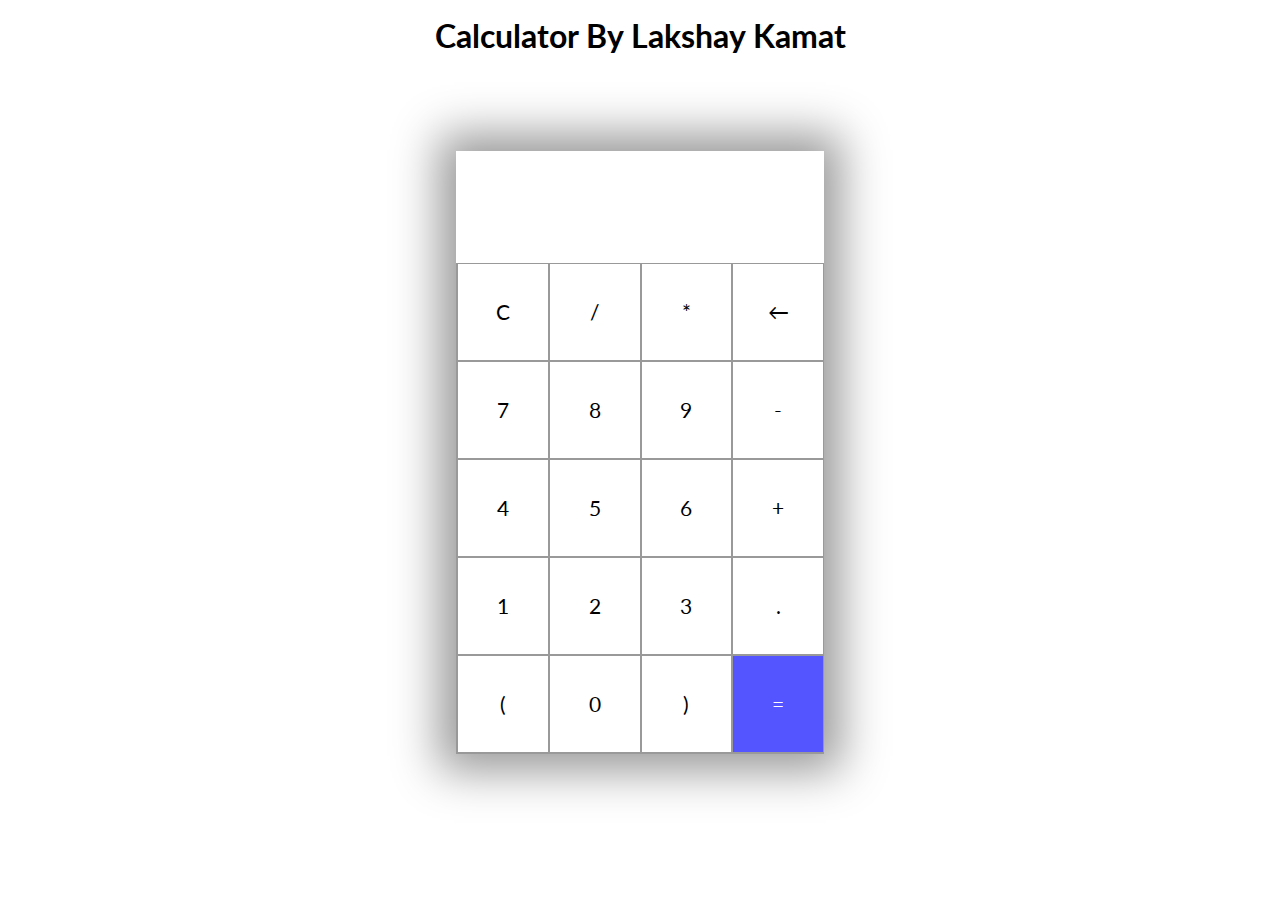
==== index.html @ 0b2449a3 "files added" ====
<html lang="en">
<head>
    <meta charset="UTF-8">
    <meta name="viewport" content="width=device-width, initial-scale=1.0">
    <title>My Calculator</title>
    <link rel="stylesheet" href="style.css">
</head>
<body>
    <div class="h1-txt">
        <h1>Calculator By Lakshay Kamat</h1>
    </div>
    <section>

        <div class="container">
            <div id="display"></div>
            <div class="buttons">
                <div class="button">C</div>
                <div class="button">/</div>
                <div class="button">*</div>
                <div class="button">&larr;</div>
                <div class="button">7</div>
                <div class="button">8</div>
                <div class="button">9</div>
                <div class="button">-</div>
                <div class="button">4</div>
                <div class="button">5</div>
                <div class="button">6</div>
                <div class="button">+</div>
                <div class="button">1</div>
                <div class="button">2</div>
                <div class="button">3</div>
                <div class="button">.</div>
                <div class="button">(</div>
                <div class="button">0</div>
                <div class="button">)</div>
                <div id="equal" class="button">=</div>
            </div>
        </div>
    </section>
    <script src="index.js"></script>
</body>
</html>
---- style.css ----
@import url('https://fonts.googleapis.com/css2?family=Lato&display=swap');
*{
    margin: 0;
    padding: 0;
    box-sizing: border-box;
    font-family: 'Lato', sans-serif;
}
section{
    margin: 0px .7rem;
}
.h1txt{
    /* border: 2px solid red; */
    margin:  auto;
    width: 100vw;
    height: auto;
}
h1{
    /* border: 2px solid red; */
    margin: 1rem auto; 
    text-align: center;
}
.container {
    max-width: 23rem;
    margin: 6rem auto 0 auto;
    box-shadow: 0px 0px 43px 17px rgba(153,153,153,1);
}

#display {
    text-align: right;
    height: 7rem;
    line-height: 1rem;
    padding: 3rem 1.5rem;
    font-size: 2.3rem;
}

.buttons {
    display: grid;
    border-bottom: 1px solid #999;
    border-left: 1px solid #999;
    grid-template-columns: 1fr 1fr 1fr 1fr;
}

.buttons > div {
    border-top: 1px solid #999;
    border-right: 1px solid #999;
}

.button {
    border: 0.5px solid #999;
    line-height: 6rem;
    text-align: center;
    font-size: 1.3rem;
    cursor: pointer;
}

#equal {
    background-color: rgb(85, 85, 255);
    color: white;
}

.button:hover {
    background-color: #323330;
    color: white;
    transition: 0.5s ease-in-out;
}
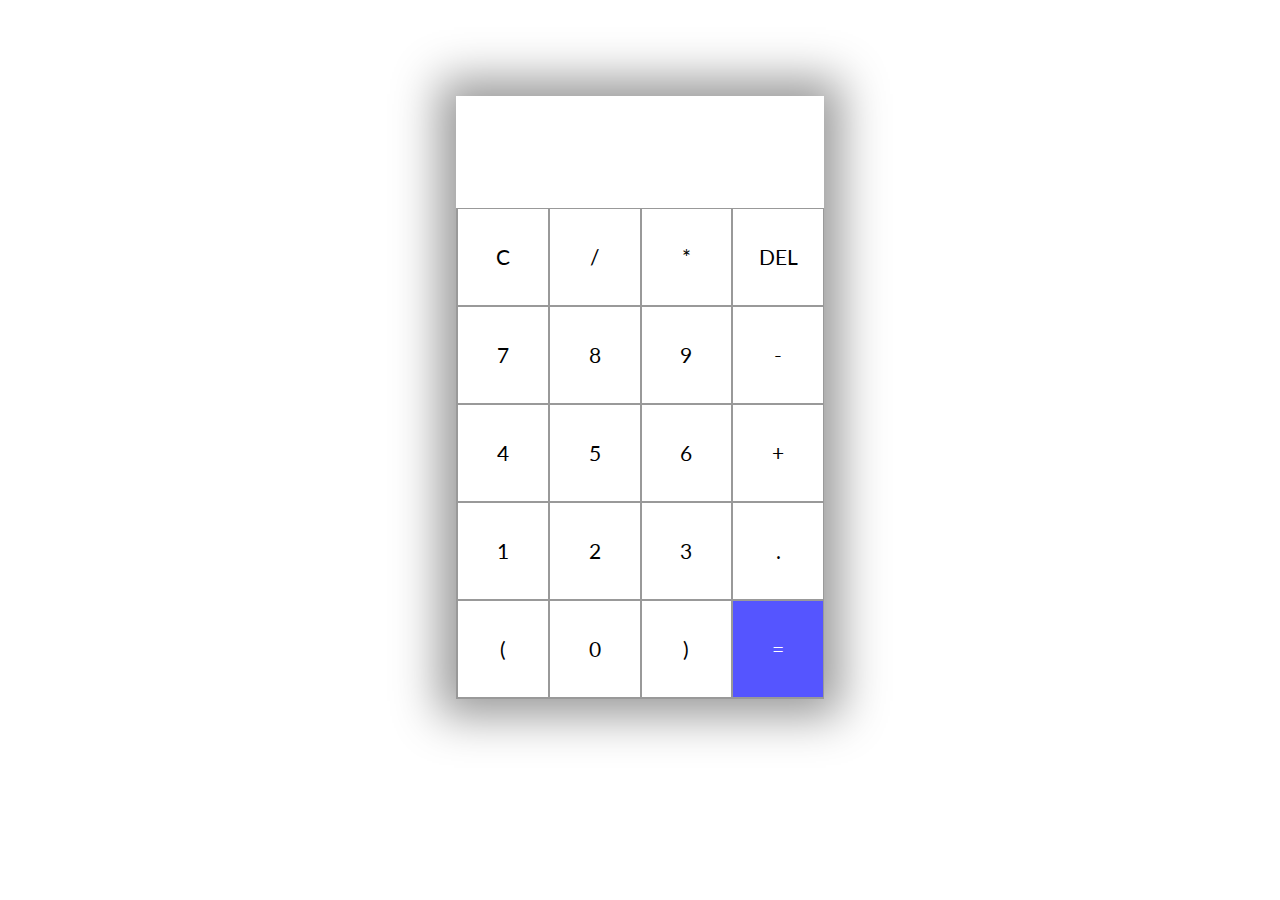
==== commit 79746658: "updated" ====
--- a/index.html
+++ b/index.html
@@ -6,9 +6,9 @@
     <link rel="stylesheet" href="style.css">
 </head>
 <body>
-    <div class="h1-txt">
+    <!-- <div class="h1-txt">
         <h1>Calculator By Lakshay Kamat</h1>
-    </div>
+    </div> -->
     <section>
 
         <div class="container">
@@ -17,7 +17,7 @@
                 <div class="button">C</div>
                 <div class="button">/</div>
                 <div class="button">*</div>
-                <div class="button">&larr;</div>
+                <div class="button">DEL</div>
                 <div class="button">7</div>
                 <div class="button">8</div>
                 <div class="button">9</div>
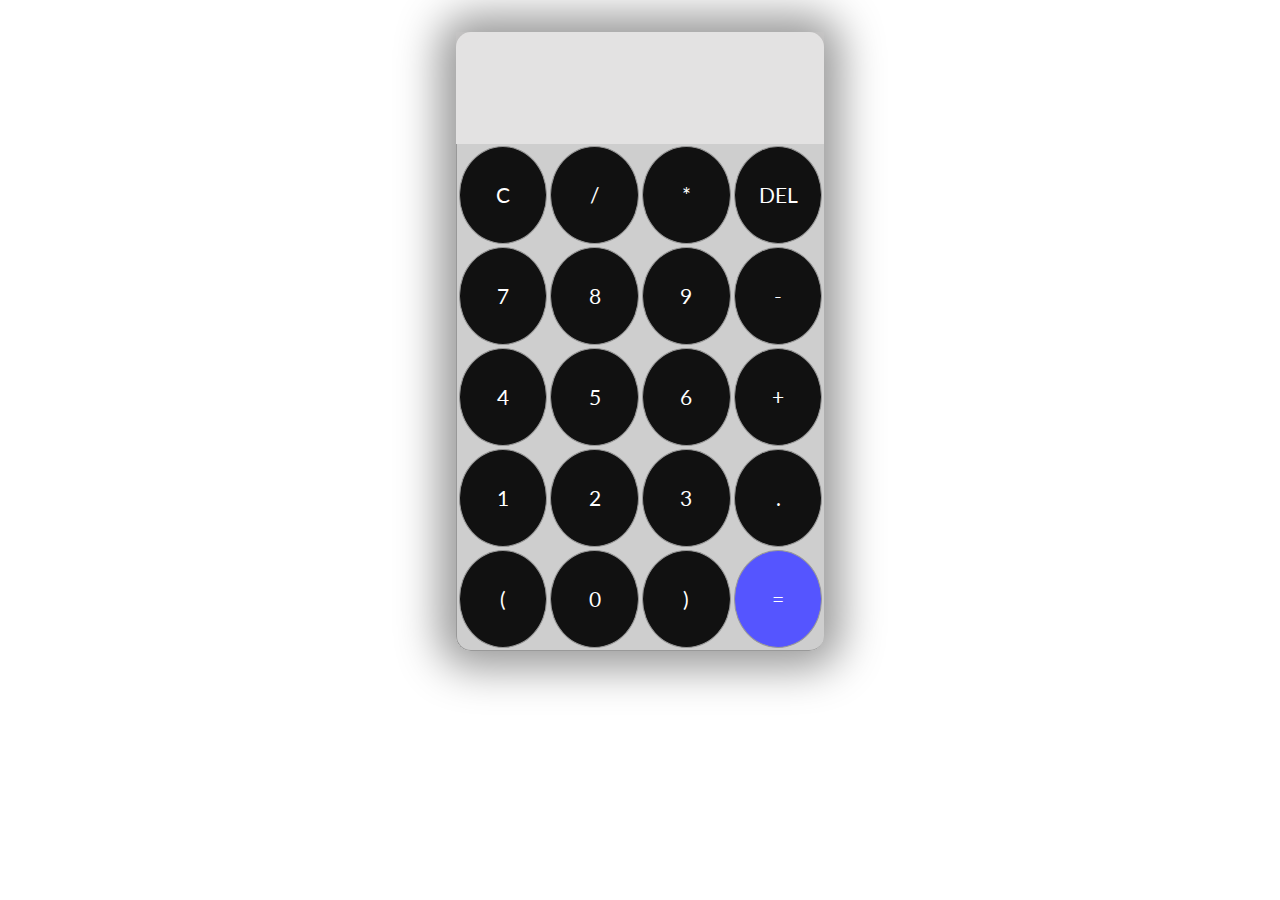
==== commit 0fa16cd1: "layout changed" ====
--- a/index.html
+++ b/index.html
@@ -10,7 +10,6 @@
         <h1>Calculator By Lakshay Kamat</h1>
     </div> -->
     <section>
-
         <div class="container">
             <div id="display"></div>
             <div class="buttons">
--- a/style.css
+++ b/style.css
@@ -5,23 +5,19 @@
     box-sizing: border-box;
     font-family: 'Lato', sans-serif;
 }
-section{
-    margin: 0px .7rem;
-}
-.h1txt{
-    /* border: 2px solid red; */
+/* .h1txt{
     margin:  auto;
     width: 100vw;
     height: auto;
 }
 h1{
-    /* border: 2px solid red; */
     margin: 1rem auto; 
     text-align: center;
-}
+} */
 .container {
+    border-radius: 15px;
     max-width: 23rem;
-    margin: 6rem auto 0 auto;
+    margin: 2rem auto;
     box-shadow: 0px 0px 43px 17px rgba(153,153,153,1);
 }
 
@@ -29,11 +25,18 @@
     text-align: right;
     height: 7rem;
     line-height: 1rem;
-    padding: 3rem 1.5rem;
+    padding: 3rem 1rem;
     font-size: 2.3rem;
+    background-color: rgba(200, 198, 198, 0.5);
+    display: flex;
+flex-direction: row-reverse;
+justify-content: flex-start;
+align-items: center;
 }
 
 .buttons {
+    border-radius: 0px 0px 15px 15px;
+    background-color: rgba(158, 158, 158, 0.5);
     display: grid;
     border-bottom: 1px solid #999;
     border-left: 1px solid #999;
@@ -46,6 +49,10 @@
 }
 
 .button {
+    color: white;
+    background-color: rgb(17, 17, 17);
+    margin: .1rem .1rem;
+    border-radius: 500%;
     border: 0.5px solid #999;
     line-height: 6rem;
     text-align: center;
@@ -58,8 +65,8 @@
     color: white;
 }
 
-.button:hover {
+.button:active {
+    transition: .1s ease-in-out;
     background-color: #323330;
     color: white;
-    transition: 0.5s ease-in-out;
 }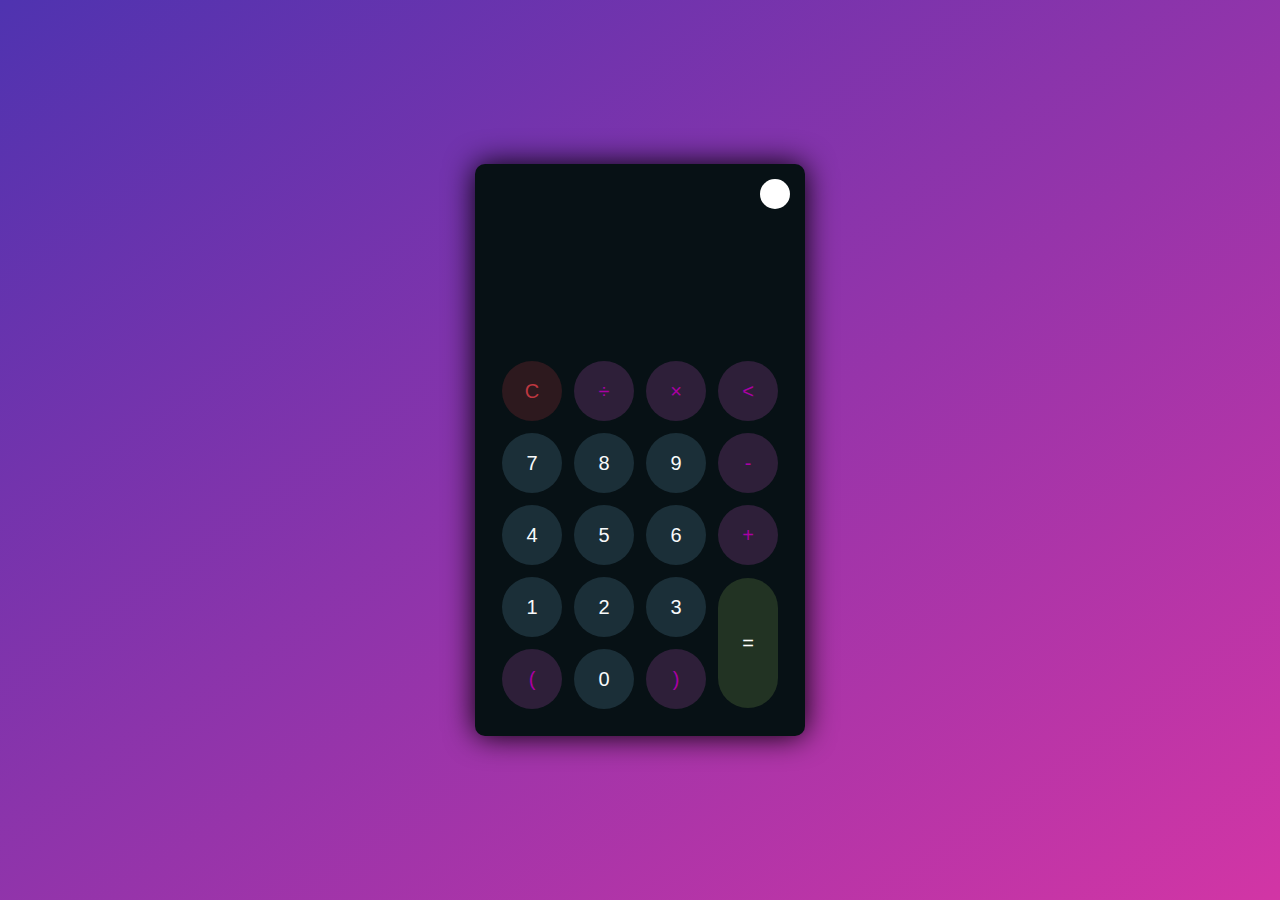
==== commit 666f6578: "changed" ====
--- a/index.html
+++ b/index.html
@@ -1,41 +1,56 @@
+<!DOCTYPE html>
 <html lang="en">
 <head>
     <meta charset="UTF-8">
+    <meta http-equiv="X-UA-Compatible" content="IE=edge">
     <meta name="viewport" content="width=device-width, initial-scale=1.0">
-    <title>My Calculator</title>
     <link rel="stylesheet" href="style.css">
+    <title>Title</title>
 </head>
 <body>
-    <!-- <div class="h1-txt">
-        <h1>Calculator By Lakshay Kamat</h1>
-    </div> -->
-    <section>
-        <div class="container">
-            <div id="display"></div>
+    <div class="container">
+        <div class="calculator dark">
+            <div class="theme-toggler active">
+                <i class="toggler-icon"></i>
+            </div>
+            <div class="display-screen">
+                <div id="display"></div>
+            </div>
             <div class="buttons">
-                <div class="button">C</div>
-                <div class="button">/</div>
-                <div class="button">*</div>
-                <div class="button">DEL</div>
-                <div class="button">7</div>
-                <div class="button">8</div>
-                <div class="button">9</div>
-                <div class="button">-</div>
-                <div class="button">4</div>
-                <div class="button">5</div>
-                <div class="button">6</div>
-                <div class="button">+</div>
-                <div class="button">1</div>
-                <div class="button">2</div>
-                <div class="button">3</div>
-                <div class="button">.</div>
-                <div class="button">(</div>
-                <div class="button">0</div>
-                <div class="button">)</div>
-                <div id="equal" class="button">=</div>
+                <table>
+                    <tr>
+                        <td><button class="btn-operator" id="clear">C</button></td>
+                        <td><button class="btn-operator" id="/">&divide;</button></td>
+                        <td><button class="btn-operator" id="*">&times;</button></td>
+                        <td><button class="btn-operator" id="backspace"><</button></td>
+                    </tr>
+                    <tr>
+                        <td><button class="btn-number" id="7">7</button></td>
+                        <td><button class="btn-number" id="8">8</button></td>
+                        <td><button class="btn-number" id="9">9</button></td>
+                        <td><button class="btn-operator" id="-">-</button></td>
+                    </tr>
+                    <tr>
+                        <td><button class="btn-number" id="4">4</button></td>
+                        <td><button class="btn-number" id="5">5</button></td>
+                        <td><button class="btn-number" id="6">6</button></td>
+                        <td><button class="btn-operator" id="+">+</button></td>
+                    </tr>
+                    <tr>
+                        <td><button class="btn-number" id="1">1</button></td>
+                        <td><button class="btn-number" id="2">2</button></td>
+                        <td><button class="btn-number" id="3">3</button></td>
+                        <td rowspan="2"><button class="btn-equal" id="equal">=</button></td>
+                    </tr>
+                    <tr>
+                        <td><button class="btn-operator" id="(">(</button></td>
+                        <td><button class="btn-number" id="0">0</button></td>
+                        <td><button class="btn-operator" id=")">)</button></td>
+                    </tr>
+                </table>
             </div>
         </div>
-    </section>
-    <script src="index.js"></script>
+    </div>
+    <script src="app.js"></script>
 </body>
 </html>--- a/style.css
+++ b/style.css
@@ -1,72 +1,163 @@
-@import url('https://fonts.googleapis.com/css2?family=Lato&display=swap');
-*{
+
+* {
+    padding: 0;
     margin: 0;
-    padding: 0;
     box-sizing: border-box;
-    font-family: 'Lato', sans-serif;
+    outline: 0;
+    transition: all 0.5s ease;
 }
-/* .h1txt{
-    margin:  auto;
+
+body {
+    font-family: sans-serif;
+}
+
+a {
+    text-decoration: none;
+    color: #fff;
+}
+
+body {
+    background-image: linear-gradient( to bottom right, rgba(79,51,176,1.0),rgba(210,53,165));
+}
+
+.container {
+    height: 100vh;
     width: 100vw;
+    display: grid;
+    place-items: center;
+}
+
+.calculator {
+    position: relative;
     height: auto;
+    width: auto;
+    padding: 20px;
+    border-radius: 10px;
+    box-shadow: 0 0 30px #000;
 }
-h1{
-    margin: 1rem auto; 
-    text-align: center;
-} */
-.container {
-    border-radius: 15px;
-    max-width: 23rem;
-    margin: 2rem auto;
-    box-shadow: 0px 0px 43px 17px rgba(153,153,153,1);
+
+.theme-toggler {
+    position: absolute;
+    top: 30px;
+    right: 30px;
+    color: #fff;
+    cursor: pointer;
+    z-index: 1;
+}
+
+.theme-toggler.active {
+    color: #333;
+}
+
+.theme-toggler.active::before {
+    background-color: #fff;
+}
+
+.theme-toggler::before {
+    content: '';
+    height: 30px;
+    width: 30px;
+    position: absolute;
+    top: 50%;
+    transform: translate(-50%, -50%);
+    border-radius: 50%;
+    background-color: #333;
+    z-index: -1;
 }
 
 #display {
-    text-align: right;
-    height: 7rem;
-    line-height: 1rem;
-    padding: 3rem 1rem;
-    font-size: 2.3rem;
-    background-color: rgba(200, 198, 198, 0.5);
+    margin: 0 10px;
+    height: 150px;
+    width: auto;
+    max-width: 270px;
     display: flex;
-flex-direction: row-reverse;
-justify-content: flex-start;
-align-items: center;
+    align-items: flex-end;
+    justify-content: flex-end;
+    font-size: 30px;
+    margin-bottom: 20px;
+    overflow-x: scroll;
+  }
+
+#display::-webkit-scrollbar {
+    display: block;
+    height: 3px;
 }
 
-.buttons {
-    border-radius: 0px 0px 15px 15px;
-    background-color: rgba(158, 158, 158, 0.5);
-    display: grid;
-    border-bottom: 1px solid #999;
-    border-left: 1px solid #999;
-    grid-template-columns: 1fr 1fr 1fr 1fr;
+button {
+    height: 60px;
+    width: 60px;
+    border: 0;
+    border-radius: 30px;
+    margin: 5px;
+    font-size: 20px;
+    cursor: pointer;
+    transition: all 200ms ease;
 }
 
-.buttons > div {
-    border-top: 1px solid #999;
-    border-right: 1px solid #999;
+button:hover {
+    transform: scale(1.1);
 }
 
-.button {
-    color: white;
-    background-color: rgb(17, 17, 17);
-    margin: .1rem .1rem;
-    border-radius: 500%;
-    border: 0.5px solid #999;
-    line-height: 6rem;
-    text-align: center;
-    font-size: 1.3rem;
-    cursor: pointer;
+button#equal {
+    height: 130px;
 }
 
-#equal {
-    background-color: rgb(85, 85, 255);
-    color: white;
+/* light theme */
+
+.calculator {
+    background-color: #fff;
 }
 
-.button:active {
-    transition: .1s ease-in-out;
-    background-color: #323330;
-    color: white;
-}+.calculator #display {
+    color: #0a1e23;
+}
+
+.calculator button#clear {
+    background-color: #ffd5d8;
+    color: #fc4552;
+}
+
+.calculator button.btn-number {
+    background-color: #c3eaff;
+    color: #000000;
+}
+
+.calculator button.btn-operator {
+    background-color: #ffd0fb;
+    color: #f967f3;
+  }
+  
+  .calculator button.btn-equal {
+    background-color: #adf9e7;
+    color: #000;
+  }
+
+  /* dark theme */
+
+  .calculator.dark {
+    background-color: #071115;
+  }
+
+  .calculator.dark #display {
+    color: #f8fafb;
+  }
+
+  .calculator.dark button#clear {
+    background-color: #2d191e;
+    color: #bd3740;
+  }
+
+  .calculator.dark button.btn-number {
+    background-color: #1b2f38;
+    color: #f8fafb;
+  }
+
+  .calculator.dark button.btn-operator {
+    background-color: #2e1f39;
+    color: #aa00a4;
+  }
+  
+  .calculator.dark button.btn-equal {
+    background-color: #223323;
+    color: #ffffff;
+  }